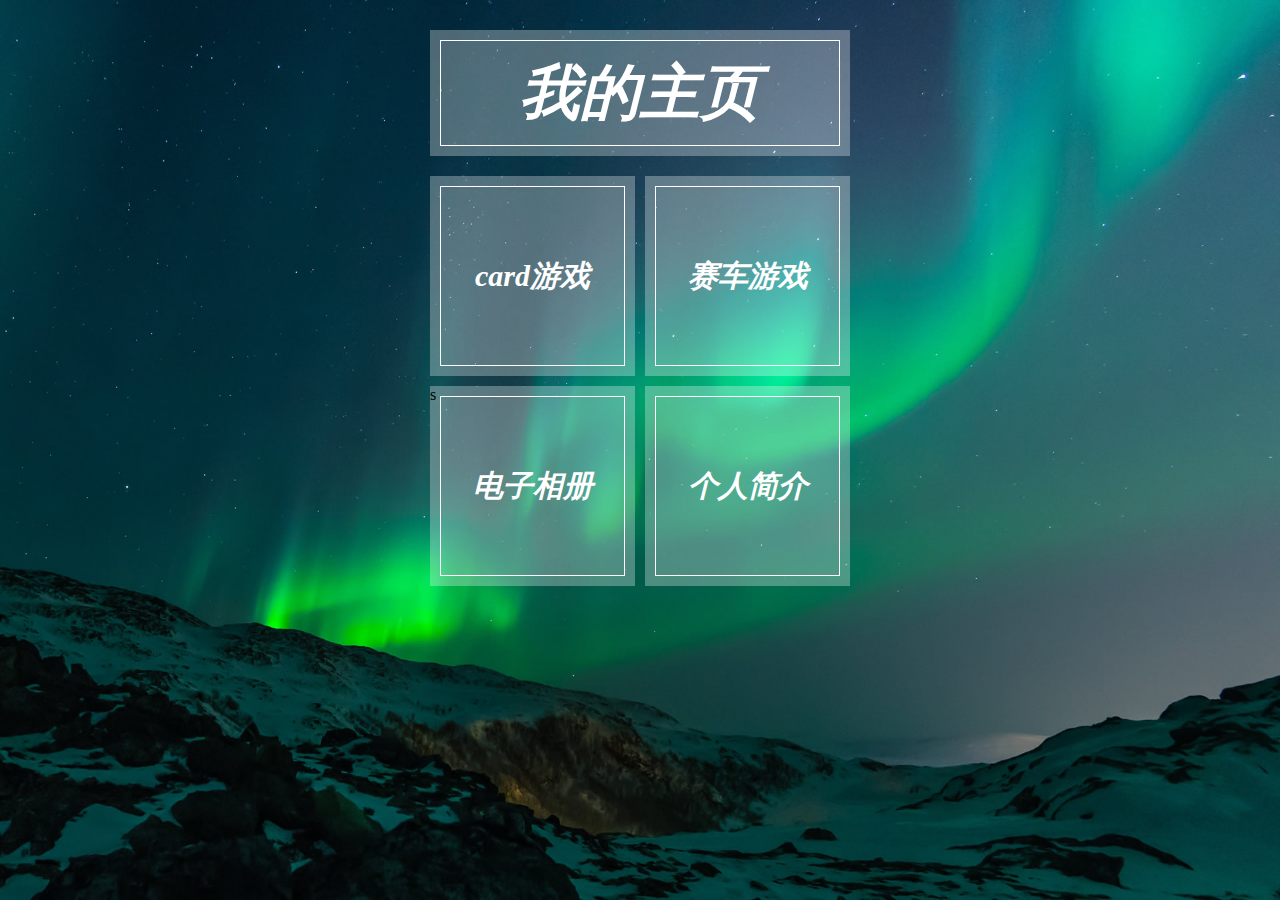
==== index.html @ f2f4b1ea "部署项目" ====
<!DOCTYPE html>
<html lang="en">
    <head>
        <meta charset="utf-8">
        <meta http-equiv="X-UA-Compatible" content="IE=edge">
        <meta name="viewport" content="width=500,minimum-scale=0.2,maximum-scale=5.0,user-scalable=no">
        <title>believexin的主页</title>
        <link rel="stylesheet" type="text/css" href="css/index.css">
        <link rel="shortcat icon" href="card/images/1.ico">
    </head>    
    <body> 
        <!-- 下滑菜单开始 -->
        <div id="menu-top" style="bottom:5%;">
            <h1>网站内包含音频文件，建议在WiFi环境下访问!</h1>
            <img src="img/小火箭.png" alt="">
        </div>
        <!-- 下滑菜单结束 -->
		<audio autoplay="true" src="music/刚好遇见你.mp3" playcount="10"></audio>
        <!--背景开始 -->
        <div class="bg-img-list">
            <img src="img/story-bg-1.jpg" id="page-1-img">
            <img src="img/story-bg-2.jpg" id="page-2-img">
            <img src="img/story-bg-3.jpg" id="page-3-img">
            <img src="img/story-bg-4.jpg" id="page-4-img">                         
        </div>
        <!--背景结束 --> 
        <div class="container">                           
            <header class="box">
                <a href="javascript:void(0)" class="js-site-title" id="huajian">
                    <h1 class="box-text site-title-text">我的主页</h1>    
                </a>            
            </header>
            <ul>
                <li>
                    <a href="card">card游戏</a>
                </li>
                <li>
                    <a href="car">赛车游戏</a>
                </li>
                <li>
                    <a href="javascript:void(0)">电子相册</a>s
                </li>
                <li>
                    <a href="javascript:void(0)">个人简介</a>
                </li>
            </ul>
        </div>  
        <!-- 网页底部开始 -->
        <footer class="#footer js-footer">
            <p>张鑫 &copy; 2017 believexin</p>
        </footer>                
        <!-- 网页底部结束 -->
        <script src="js/jquery-1.11.2.min.js"></script>
        <script type="text/javascript" src="js/index.js"></script>   
    </body>
</html>
---- css/index.css ----
@charset "utf-8";
*{
	margin: 0;
	padding: 0;
}
a{
	text-decoration: none;
}
ul,li{
	list-style: none;
}
html,body{
	height: 100%;
}
.bg-img-list{
	background: #000;
	z-index: -9;
}
.bg-img-list img{
	display: block;
	width: 100%;
	height: 100%;
	position: absolute;
	top: 0;
	left: 0;	
}
/*主内容区*/
.container{
	z-index: 9999;
	width: 420px;
	overflow: hidden;
	position: absolute;
	top: 30px;
	left: 0;
	bottom: 0;
	right: 0;
	margin: auto;
}
.container header{
	margin: 0 auto;
	background: rgba(255,255,255,0.3);
	width: 420px;
	height: 126px;
	position: relative;
	transition:all 0.8s;
}
.container header a{
	position: absolute;
	top:10px;
	left: 10px;
	bottom: 10px;
	right: 10px;
	border: 1px solid #fff;
	text-align: center;
	color: #fff;
	line-height: 104px;
	font-size: 30px;
	font-weight: bold;
	font-style: italic;
	transition:all 0.1s;
}
.container header:hover{
	background: rgba(255,255,255,0.6);
}
.container header a:hover{
	color: #575757;
	border: 1px solid #000;
}
.container ul{
	overflow: hidden;
	margin:10px -10px 0 0;

}
.container ul li{
	width: 205px;
	height: 200px;
	background: rgba(255,255,255,0.3);
	float: left;
	margin: 10px 10px 0 0;
	position: relative;
	transition:all 0.8s;
}
.container ul li a{
	position: absolute;
	top:10px;
	left: 10px;
	bottom: 10px;
	right: 10px;
	border: 1px solid #fff;
	text-align: center;
	color: #fff;
	line-height: 178px;
	font-size: 30px;
	font-weight: bold;
	font-style: italic;
	transition:all 0.1s;
}
.container ul li:hover{
	background: rgba(255,255,255,0.6);
}
.container ul li a:hover{
	color: #000;
	border: 1px solid #000;
}
/*下拉菜单*/
#menu-top{
	display: none;
	height: 100%;
}
#menu-top h1{
	margin: 70vw 0 0 0;
	height: 40px;
	text-align: center;
	padding: 0 5vw;
	line-height: 50px;
}
@media only screen and (min-width: 0px) and (max-width: 600px){
	#menu-top{
		width: 100vw;
		height: 100%;
		background: hsla(200,100%,50%,0.7);
		display: block;
		position: absolute;		
		z-index: 999999;
	}
	#menu-top img{
		width: 10vw;
		/*-webkit-transform:translateX(-50%);*/
		transition:all 0.5s;
		-webkit-transform:translateX(-50%);
		position: absolute;
		bottom: -8vw;
		left:50%;
	}
}
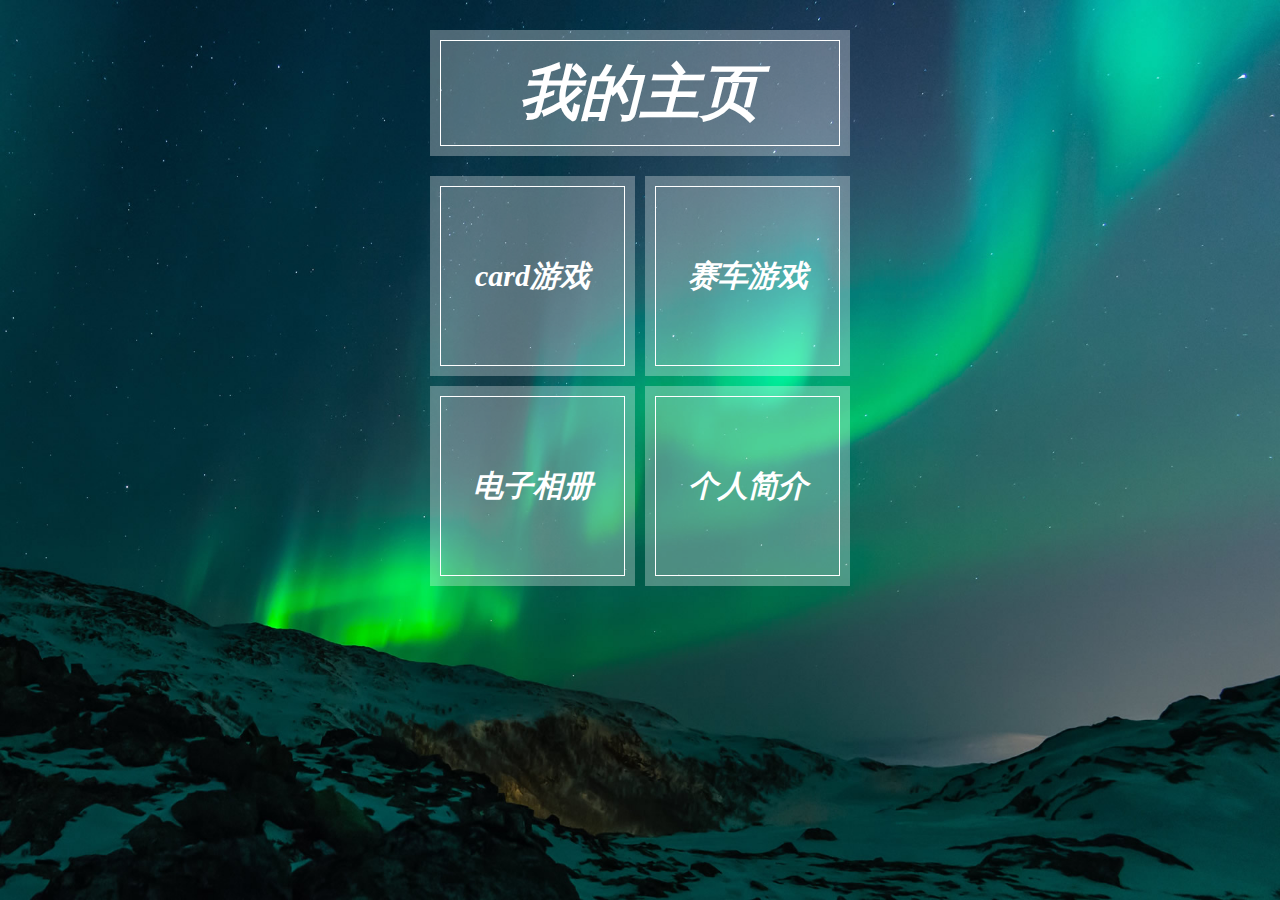
==== commit 20a39ac2: "修改文字" ====
--- a/index.html
+++ b/index.html
@@ -38,7 +38,7 @@
                     <a href="car">赛车游戏</a>
                 </li>
                 <li>
-                    <a href="javascript:void(0)">电子相册</a>s
+                    <a href="javascript:void(0)">电子相册</a>
                 </li>
                 <li>
                     <a href="javascript:void(0)">个人简介</a>
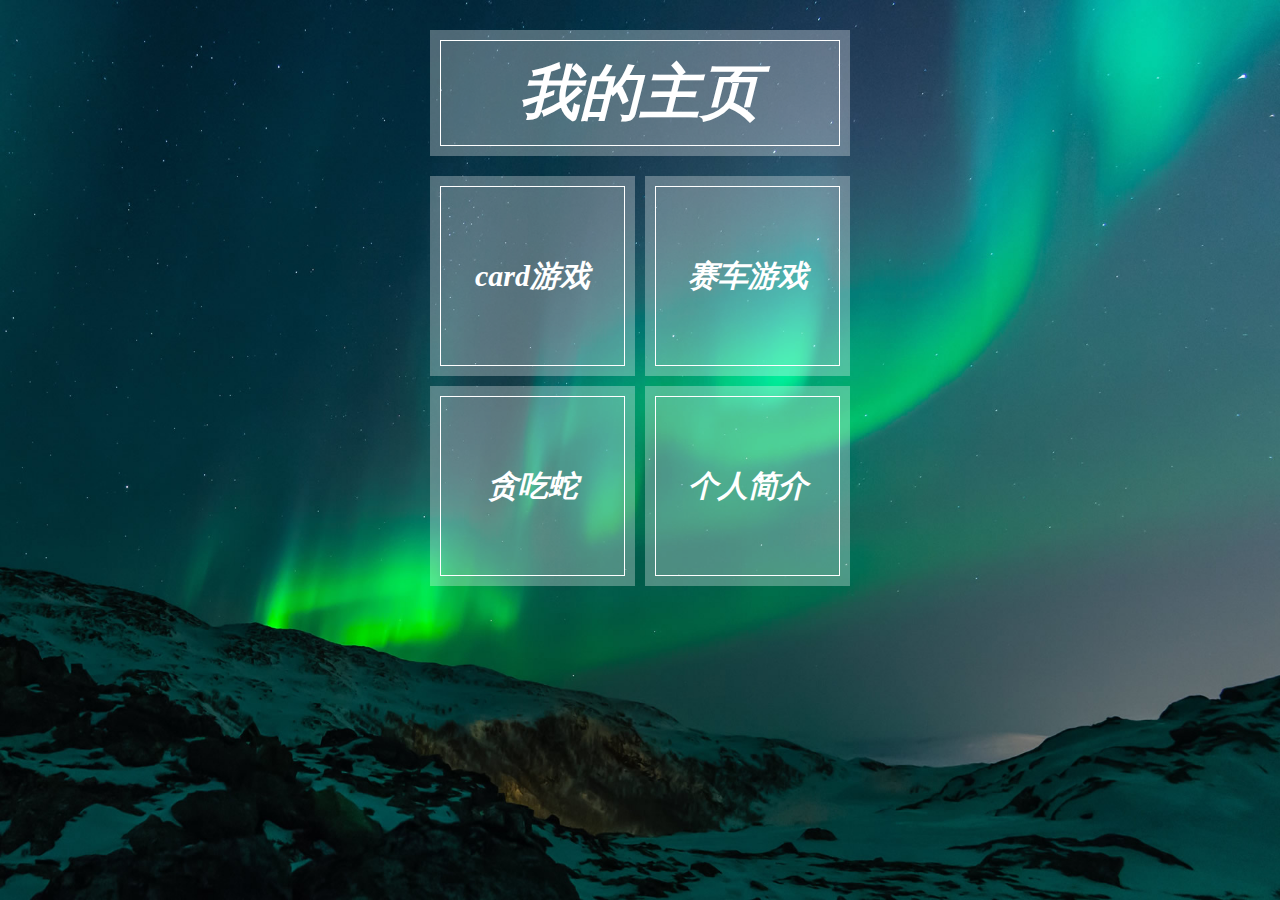
==== commit 7b1eb689: "上传文件" ====
--- a/index.html
+++ b/index.html
@@ -38,10 +38,10 @@
                     <a href="car">赛车游戏</a>
                 </li>
                 <li>
-                    <a href="javascript:void(0)">电子相册</a>
+                    <a href="snake">贪吃蛇</a>
                 </li>
                 <li>
-                    <a href="javascript:void(0)">个人简介</a>
+                    <a href="resume">个人简介</a>
                 </li>
             </ul>
         </div>  
